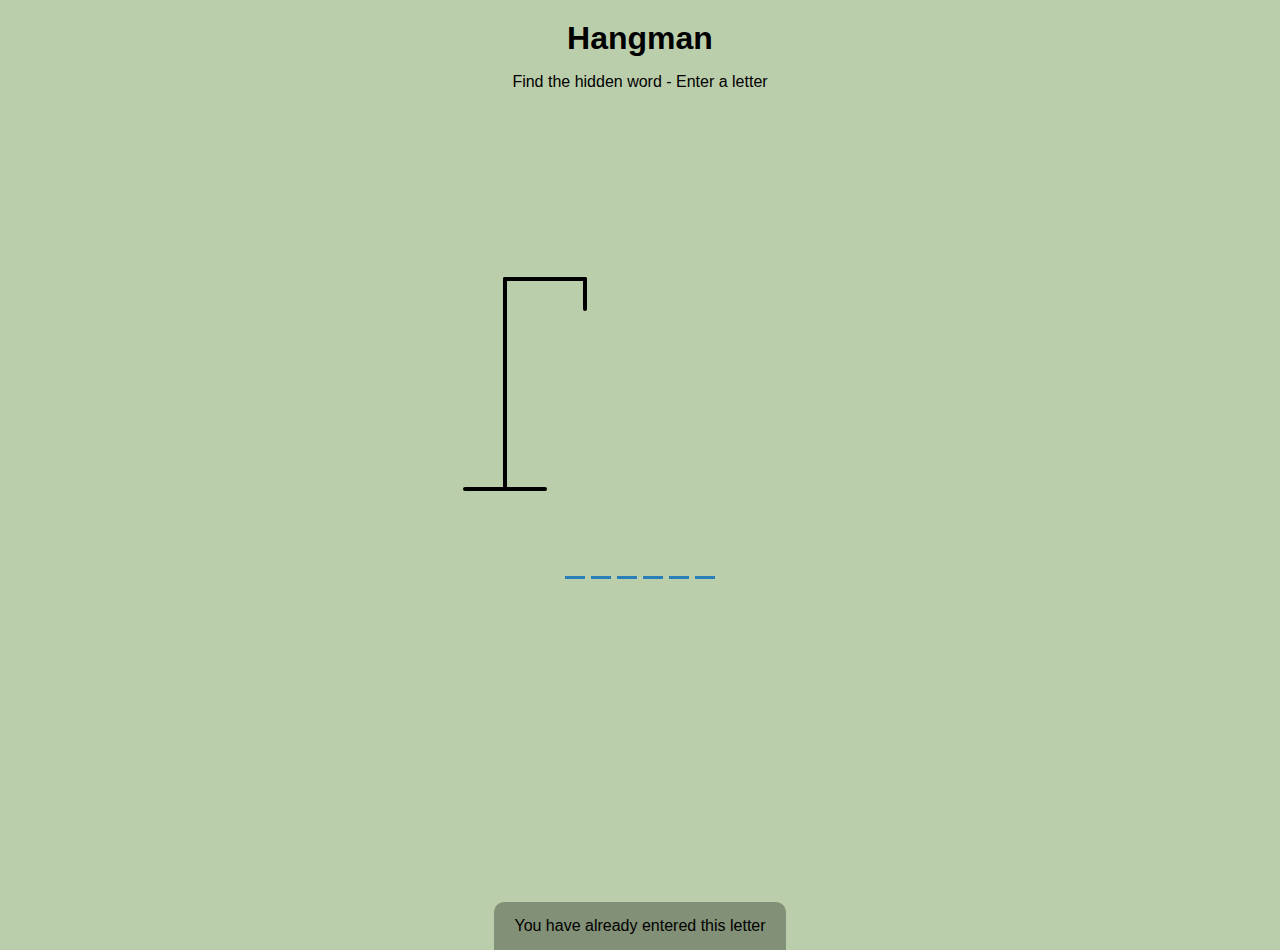
==== hangman.html @ 32323cce "everything" ====
<!DOCTYPE html>

<html>
    <head>
        <meta charset="utf-8">
        <meta http-equiv="X-UA-Compatible" content="IE=edge">
        <title></title>
        <meta name="description" content="">
        <meta name="viewport" content="width=device-width, initial-scale=1">
        <link rel="stylesheet" href="/css/game.css">
    </head>
    <body>
        <h1>Hangman</h1>
        <p>Find the hidden word - Enter a letter</p>
        <div class="game-container">
            <svg height="250" width="200" class="figure-container">
                <!-- Rod -->
                <line x1="60" y1="20" x2="140" y2="20" />
                <line x1="140" y1="20" x2="140" y2="50" />
                <line x1="60" y1="20" x2="60" y2="230" />
                <line x1="20" y1="230" x2="100" y2="230" />
    
                <!-- Head -->
                <circle cx="140" cy="70" r="20" class="figure-part" />
                <!-- Body -->
                <line x1="140" y1="90" x2="140" y2="150" class="figure-part" />
                <!-- Arms -->
                <line x1="140" y1="120" x2="120" y2="100" class="figure-part" />
                <line x1="140" y1="120" x2="160" y2="100" class="figure-part" />
                <!-- Legs -->
                <line x1="140" y1="150" x2="120" y2="180" class="figure-part" />
                <line x1="140" y1="150" x2="160" y2="180" class="figure-part" />
            </svg>
    
            <div class="wrong-letters-container">
                <div id="wrong-letters"></div>
            </div>
            <div class="word" id="word"></div>
        </div>
    
        <!-- Container for final message -->
        <div class="popup-container" id="popup-container">
            <div class="popup">
                <h2 id="final-message"></h2>
                <button id="play-button">Play Again</button>
            </div>
        </div>
    
        <!-- Notification -->
        <div class="notification-container" id="notification-container">
            <p>You have already entered this letter</p>
        </div>
        
        <script src="/js/main.js" async defer></script>
    </body>
</html>
---- css/game.css ----
*{
    box-sizing: border-box;
}

body{
    background-color:  rgb(187, 206, 171);
    color: black;
    font-family: Arial, Helvetica, sans-serif;
    display: flex;
    flex-direction: column;
    align-items: center;
    justify-content: center;
    height: 80vh;
    margin: 0;
    overflow: hidden;
}

h1{
    margin: 20px 0 0;
}

.game-container{
    padding: 20px 30px;
    position: relative;
    margin: auto;
    height: 350px;
    width: 450px;
}

.figure-container{
    fill: transparent;
    stroke: black;
    stroke-width: 4px;
    stroke-linecap: round;
}

.figure-part{
    display: none;
}

.wrong-letters-container{
    position: absolute;
    top: 20px;
    right: 20px;
    display: flex;
    flex-direction: column;
    text-align: right;
}

.wrong-letters-container p{
    margin: 0 0 5px;
}

.wrong-letters-container span{
    font-size: 24px;
}

.word{
    display: flex;
    position: absolute;
    bottom: 10px;
    left: 50%;
    transform: translateX(-50%);
}

.letter{
    border-bottom: 3px solid #2980b9;
    display: inline-flex;
    font-size: 30px;
    align-items: center;
    justify-content: center;
    margin: 0 3px;
    height: 50px;
    width: 20px;
}

.popup-container{
    background-color: rgba(0,0,0,0.3);
    position: fixed;
    top: 0;
    bottom: 0;
    left: 0;
    right: 0;
    display: none;
    align-items: center;
    justify-content: center;
}

.popup{
    background-color: lightgreen;
    border-radius: 5px;
    box-shadow: 0 15px 10px 3px rgba(0,0,0,0.1);
    padding: 20px;
    text-align: center;
}

.popup button{
    cursor: pointer;
    background-color: black;
    color: lightgreen;
    border: 0;
    margin-top: 20px;
    padding: 12px 20px;
    font-size: 16px;
}

.popup button:active{
    transform: scale(0.98);
}

.popup button:focus{
    outline: 0;
}

.notification-container{
    background-color: rgba(0,0,0,0.3);
    border-radius: 10px 10px 0 0;
    padding: 15px 20px;
    position: absolute;
    bottom: -50px;
    transition: transform 0.3s ease-in-out;
}

.notification-container p{
    margin: 0;
}

.notification-container.show{
    transform: translateY(-50px);
}
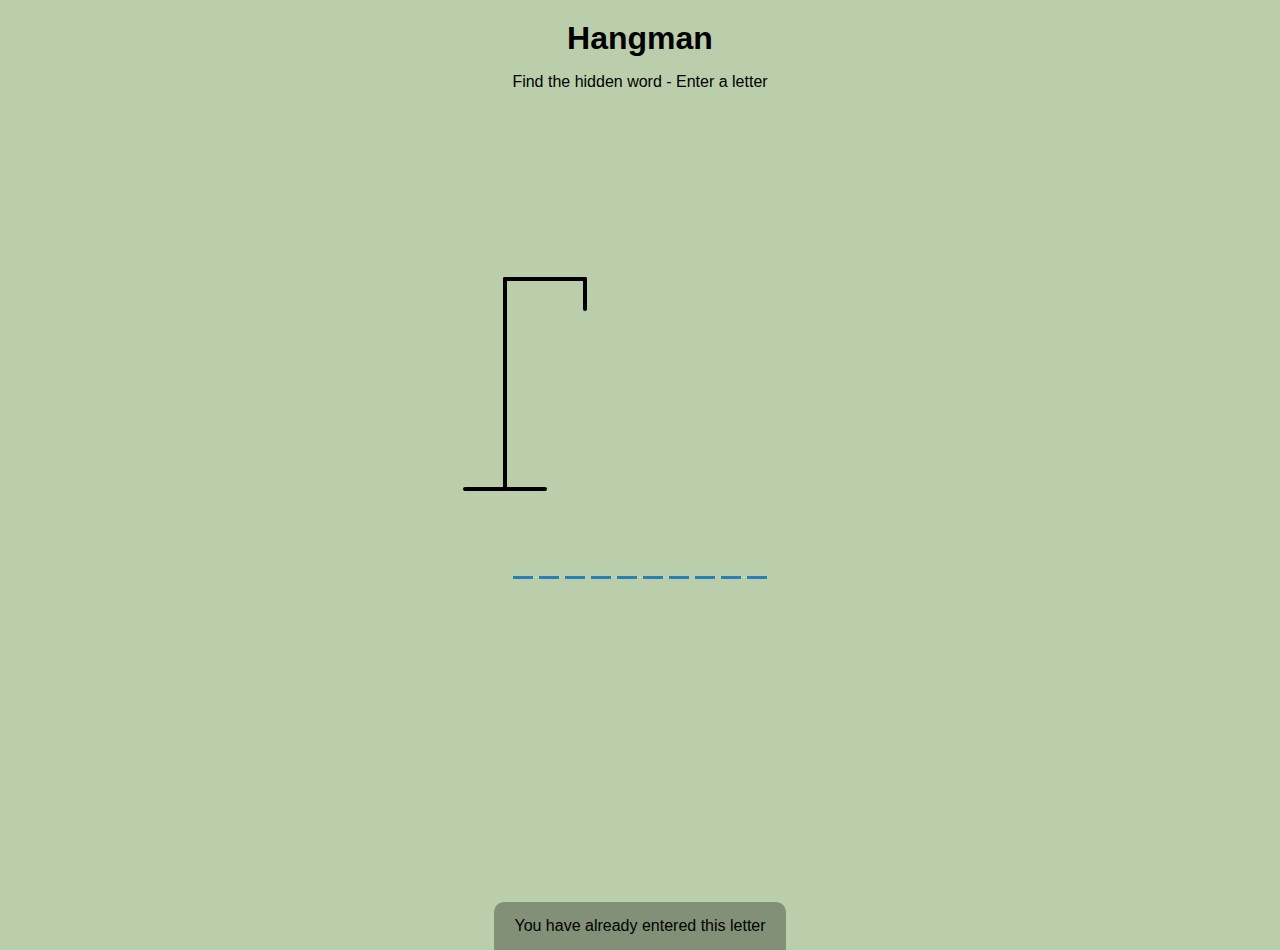
==== commit caee48f8: "working on live server" ====
--- a/hangman.html
+++ b/hangman.html
@@ -7,7 +7,7 @@
         <title></title>
         <meta name="description" content="">
         <meta name="viewport" content="width=device-width, initial-scale=1">
-        <link rel="stylesheet" href="/css/game.css">
+        <link rel="stylesheet" href="css/game.css">
     </head>
     <body>
         <h1>Hangman</h1>
@@ -51,6 +51,6 @@
             <p>You have already entered this letter</p>
         </div>
         
-        <script src="/js/main.js" async defer></script>
+        <script src="js/main.js" async defer></script>
     </body>
 </html>